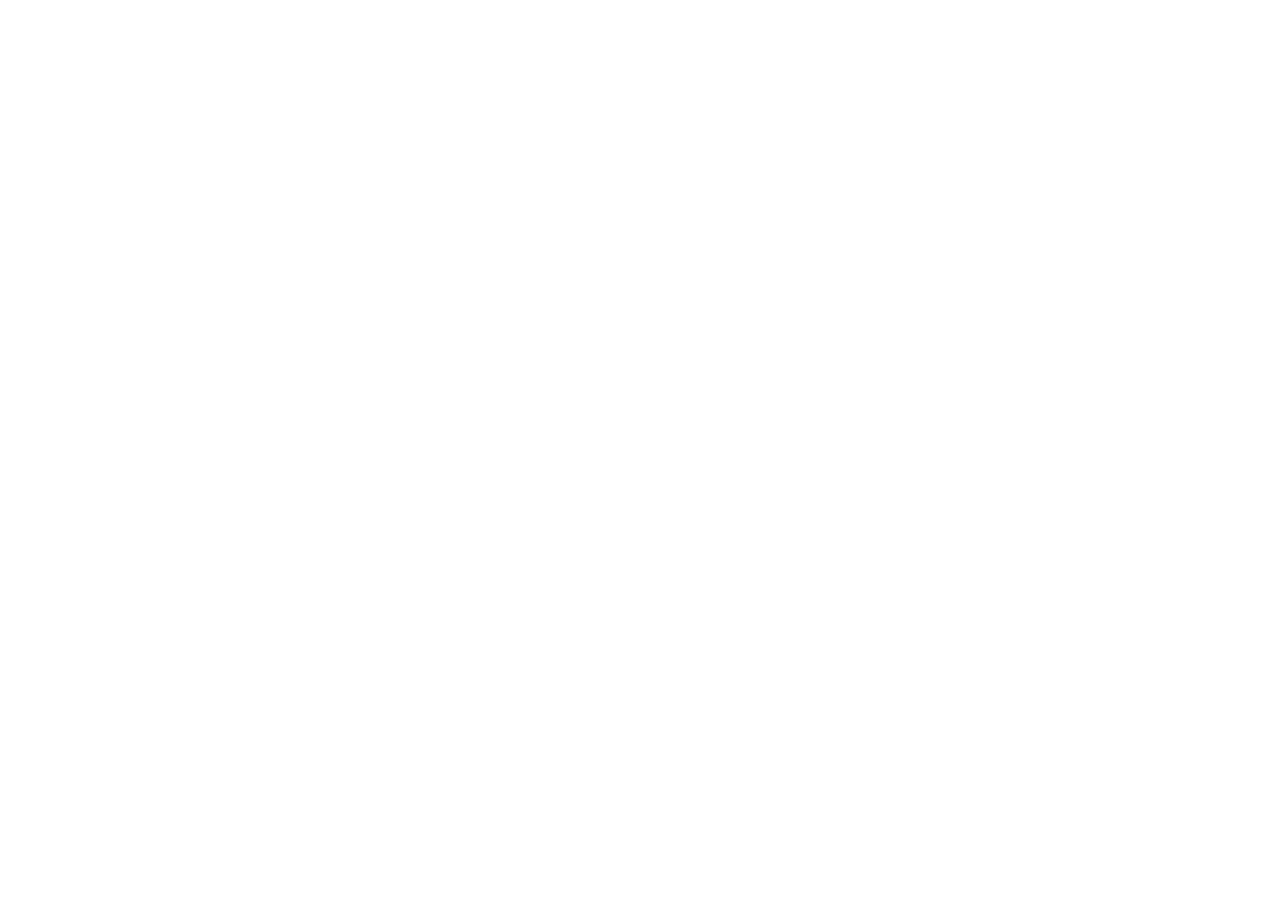
==== index.html @ 01202e9c "Starting" ====
<!DOCTYPE html>
<html>
<head>
    <meta charset="utf-8" />
    <meta http-equiv="X-UA-Compatible" content="IE=edge">
    <title>GIFtastic</title>
    <meta name="viewport" content="width=device-width, initial-scale=1">
    <link rel="stylesheet" type="text/css" media="screen" href="assets/css/reset.css">
    <link rel="stylesheet" href="https://maxcdn.bootstrapcdn.com/bootstrap/4.0.0/css/bootstrap.min.css" integrity="sha384-Gn5384xqQ1aoWXA+058RXPxPg6fy4IWvTNh0E263XmFcJlSAwiGgFAW/dAiS6JXm" crossorigin="anonymous">
    <link rel="stylesheet" type="text/css" media="screen" href="assets/css/style.css">
</head>
<body>

    <div></div>

    <script src="https://code.jquery.com/jquery-3.3.1.min.js" integrity="sha256-FgpCb/KJQlLNfOu91ta32o/NMZxltwRo8QtmkMRdAu8=" crossorigin="anonymous"></script>
    <script src="assets/javascript/app.js"></script>
</body>
</html>
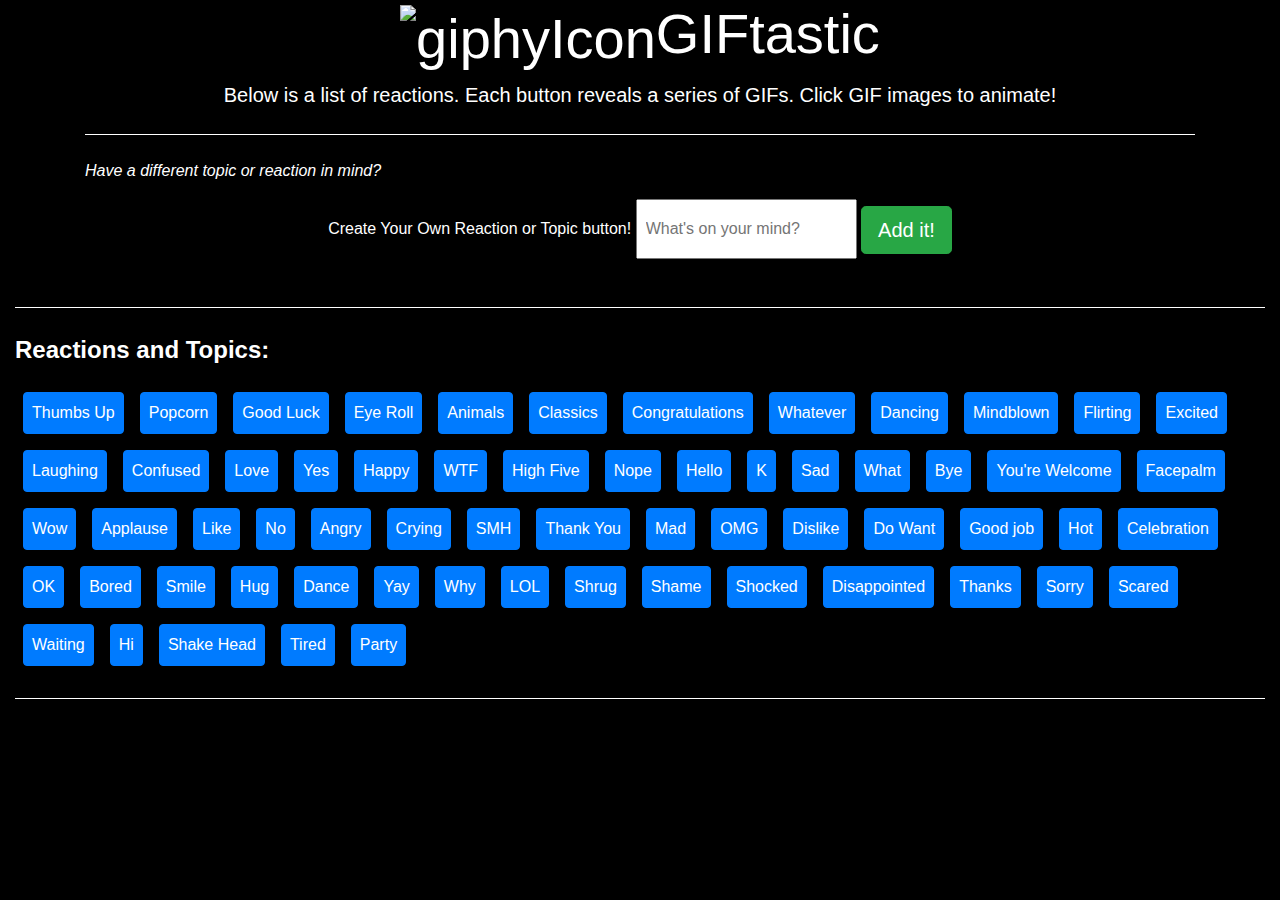
==== commit a09985b3: "done hw, add readme" ====
--- a/index.html
+++ b/index.html
@@ -8,11 +8,29 @@
     <link rel="stylesheet" type="text/css" media="screen" href="assets/css/reset.css">
     <link rel="stylesheet" href="https://maxcdn.bootstrapcdn.com/bootstrap/4.0.0/css/bootstrap.min.css" integrity="sha384-Gn5384xqQ1aoWXA+058RXPxPg6fy4IWvTNh0E263XmFcJlSAwiGgFAW/dAiS6JXm" crossorigin="anonymous">
     <link rel="stylesheet" type="text/css" media="screen" href="assets/css/style.css">
+    <link rel="stylesheet" href="https://cdnjs.cloudflare.com/ajax/libs/animate.css/3.5.2/animate.min.css">
 </head>
 <body>
-
-    <div></div>
-
+    <div class="jumbotron jumbotron-fluid">
+        <div class="container">
+            <h1 class="display-4 text-center text-white animated tada delay-5s"><img src="https://giphy.com/static/img/icons/apple-touch-icon-120px.png" alt="giphyIcon">GIFtastic</h1>
+            <p class="lead text-white text-center animated zoomIn">Below is a list of reactions. Each button reveals a series of GIFs. Click GIF images to animate!</p>
+            <hr class="my-4">
+            <p class="text-white question">Have a different topic or reaction in mind?</p>
+            <form id="reaction_form" class="text-center">
+                    <label for="reaction_input" class="text-white">Create Your Own Reaction or Topic button!</label>
+                    <input type="text" id="reaction_input" placeholder="What's on your mind?">
+                    <input class="btn btn-success btn-lg" id="add_reaction" type="submit" value="Add it!">
+            </form>
+        </div>
+    </div>
+    <div class="container-fluid">
+        <hr class="my-4">
+        <div class="d-flex justify-content-start text-white"><p class="font-weight-bold titleCategory">Reactions and Topics: </p></div>
+        <div id="buttons_here" class="animated fadeIn slower delay-5s"></div>
+        <hr class="my-4">
+        <div id="reactions_view" class="d-flex align-content-start flex-wrap justify-content-center text-white"></div>
+    </div>
     <script src="https://code.jquery.com/jquery-3.3.1.min.js" integrity="sha256-FgpCb/KJQlLNfOu91ta32o/NMZxltwRo8QtmkMRdAu8=" crossorigin="anonymous"></script>
     <script src="assets/javascript/app.js"></script>
 </body>
--- a/assets/css/style.css
+++ b/assets/css/style.css
@@ -0,0 +1,41 @@
+body {
+    background: black;
+}
+
+.jumbotron {
+    padding-top: 0 !important;
+    padding-bottom: 1rem !important;
+    background-color: black !important;
+}
+
+h1 {
+    font-family: Arial, Helvetica, sans-serif;
+    font-weight: bolder;
+}
+
+hr {
+    border-top: 1px solid white;
+}
+
+.question {
+    font-style: italic;
+}
+
+#reaction_input {
+    padding-top: 1rem;
+    padding-bottom: 1rem;
+    padding-left: 0.5rem;
+}
+
+.titleCategory {
+    font-size: 1.5rem;
+}
+
+.buttonSpace {
+    padding: 0.5rem;
+    margin: 0.5rem;
+}
+
+.gifSpace {
+    margin: 0.5rem;
+}